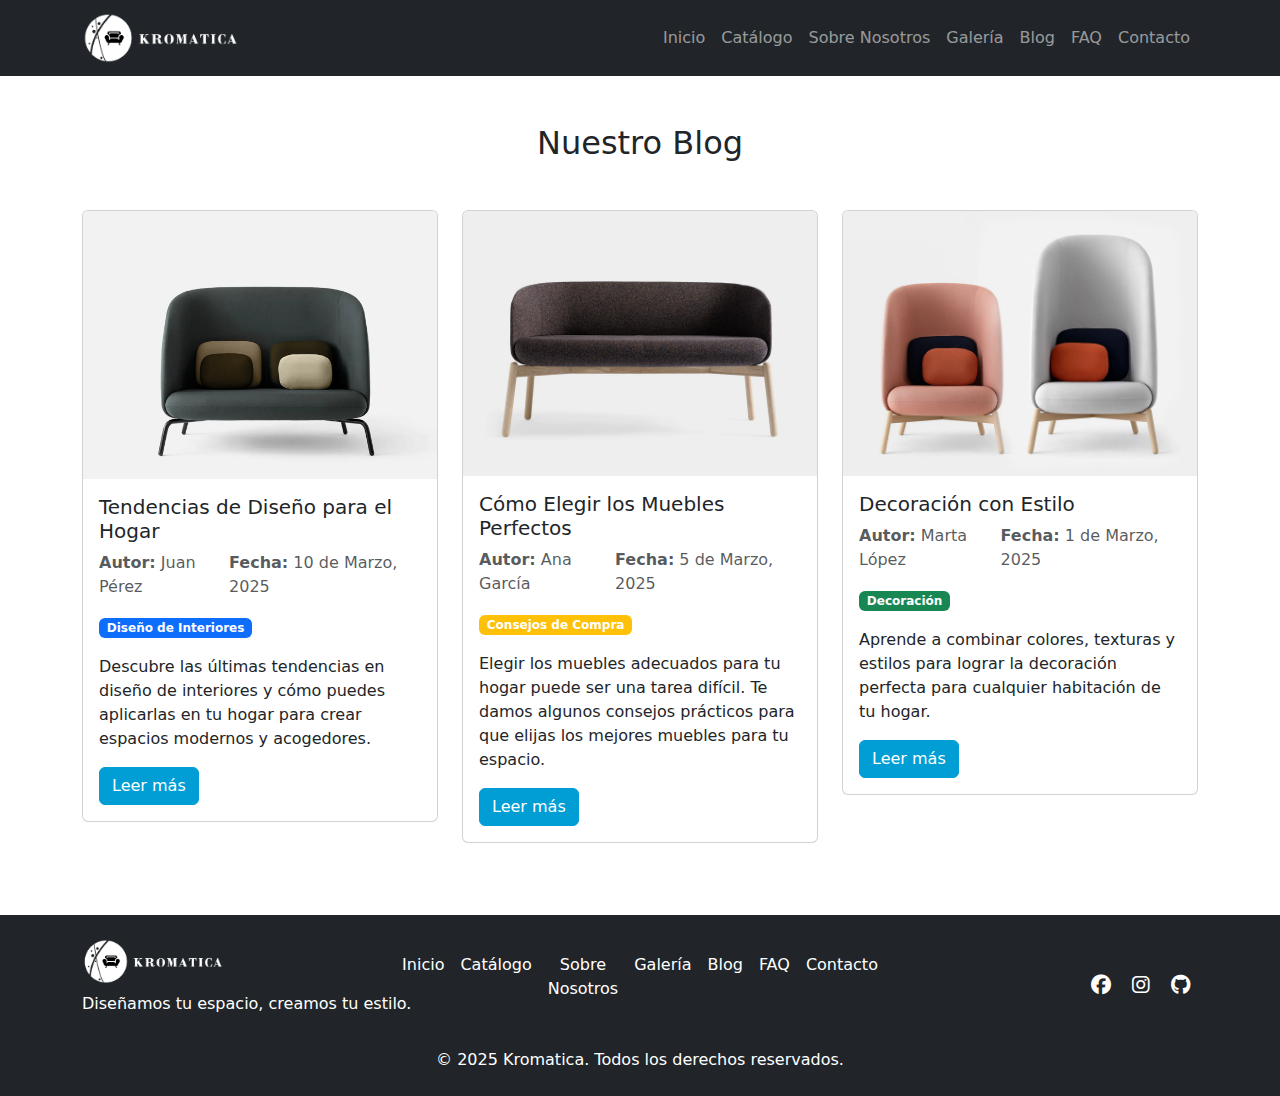
==== html/blog.html @ 093784c2 "subiendo archivos de mi web" ====
<!DOCTYPE html>
<html lang="es">
  <head>
    <meta charset="UTF-8" />
    <meta name="viewport" content="width=device-width, initial-scale=1.0" />
    <title>Blog</title>
    <link
      href="https://cdn.jsdelivr.net/npm/bootstrap@5.3.0/dist/css/bootstrap.min.css"
      rel="stylesheet"
    />
    <link
      rel="stylesheet"
      href="https://cdnjs.cloudflare.com/ajax/libs/font-awesome/6.5.1/css/all.min.css"
    />
    <link rel="stylesheet" href="../css/style.css" />
  </head>
  <body>
    <nav class="navbar navbar-expand-lg navbar-dark bg-dark">
      <div class="container">
        <a class="navbar-brand d-flex align-items-center" href="#">
          <img
            src="../img/logoKromatica.png"
            alt="Kromatica Logo"
            class="logo"
          />
          <!-- <span class="ms-2">Kromatica</span> -->
        </a>
        <button
          class="navbar-toggler"
          type="button"
          data-bs-toggle="collapse"
          data-bs-target="#navbarNav"
        >
          <span class="navbar-toggler-icon"></span>
        </button>
        <div class="collapse navbar-collapse" id="navbarNav">
          <ul class="navbar-nav ms-auto">
            <li class="nav-item">
              <a class="nav-link" href="../index.html">Inicio</a>
            </li>
            <li class="nav-item">
              <a class="nav-link" href="catalogo.html">Catálogo</a>
            </li>
            <li class="nav-item">
              <a class="nav-link" href="sobre-nosotros.html">Sobre Nosotros</a>
            </li>
            <li class="nav-item">
              <a class="nav-link" href="galeria.html">Galería</a>
            </li>
            <li class="nav-item">
              <a class="nav-link" href="blog.html">Blog</a>
            </li>
            <li class="nav-item">
              <a class="nav-link" href="faq.html">FAQ</a>
            </li>
            <li class="nav-item">
              <a class="nav-link" href="contacto.html">Contacto</a>
            </li>
          </ul>
        </div>
      </div>
    </nav>

    <section id="blog" class="container my-5">
      <h2 class="text-center mb-5">Nuestro Blog</h2>

      <div class="row">
        <!-- Entrada de Blog 1 -->
        <div class="col-12 col-md-4 mb-4">
          <div class="card">
            <img
              src="../img/catalog/product-category-1.webp"
              class="card-img-top"
              alt="Tendencias de Diseño para el Hogar"
            />
            <div class="card-body">
              <h5 class="card-title">Tendencias de Diseño para el Hogar</h5>
              <div class="d-flex justify-content-between text-muted mb-3">
                <span><strong>Autor:</strong> Juan Pérez</span>
                <span><strong>Fecha:</strong> 10 de Marzo, 2025</span>
              </div>
              <div>
                <span class="badge bg-primary">Diseño de Interiores</span>
              </div>
              <p class="card-text mt-3">
                Descubre las últimas tendencias en diseño de interiores y cómo
                puedes aplicarlas en tu hogar para crear espacios modernos y
                acogedores.
              </p>
              <a href="#" class="btn btn-primary">Leer más</a>
            </div>
          </div>
        </div>

        <!-- Entrada de Blog 2 -->
        <div class="col-12 col-md-4 mb-4">
          <div class="card">
            <img
              src="../img/catalog/slide-image-3.webp"
              class="card-img-top"
              alt="Cómo Elegir los Muebles Perfectos"
            />
            <div class="card-body">
              <h5 class="card-title">Cómo Elegir los Muebles Perfectos</h5>
              <div class="d-flex justify-content-between text-muted mb-3">
                <span><strong>Autor:</strong> Ana García</span>
                <span><strong>Fecha:</strong> 5 de Marzo, 2025</span>
              </div>
              <div>
                <span class="badge bg-warning">Consejos de Compra</span>
              </div>
              <p class="card-text mt-3">
                Elegir los muebles adecuados para tu hogar puede ser una tarea
                difícil. Te damos algunos consejos prácticos para que elijas los
                mejores muebles para tu espacio.
              </p>
              <a href="#" class="btn btn-primary">Leer más</a>
            </div>
          </div>
        </div>

        <!-- Entrada de Blog 3 -->
        <div class="col-12 col-md-4 mb-4">
          <div class="card">
            <img
              src="../img/catalog/slide-image-5.webp"
              class="card-img-top"
              alt="Decoración con Estilo"
            />
            <div class="card-body">
              <h5 class="card-title">Decoración con Estilo</h5>
              <div class="d-flex justify-content-between text-muted mb-3">
                <span><strong>Autor:</strong> Marta López</span>
                <span><strong>Fecha:</strong> 1 de Marzo, 2025</span>
              </div>
              <div>
                <span class="badge bg-success">Decoración</span>
              </div>
              <p class="card-text mt-3">
                Aprende a combinar colores, texturas y estilos para lograr la
                decoración perfecta para cualquier habitación de tu hogar.
              </p>
              <a href="#" class="btn btn-primary">Leer más</a>
            </div>
          </div>
        </div>
      </div>
    </section>

    <footer class="bg-dark text-white py-4">
      <div class="container">
        <div class="row align-items-center">
          <!-- Logo -->
          <div class="col-md-4 text-center text-md-start">
            <a
              href="../index.html"
              class="d-flex align-items-center justify-content-center justify-content-md-start"
            >
              <img
                src="../img/logoKromatica.png"
                alt="Kromatica Logo"
                class="footer-logo"
              />
            </a>
            <p class="mt-2">Diseñamos tu espacio, creamos tu estilo.</p>
          </div>

          <!-- Menú de navegación -->
          <div class="col-md-4 text-center my-3 my-md-0">
            <ul
              class="list-unstyled d-flex flex-column flex-md-row justify-content-center"
            >
              <li class="mx-2">
                <a href="../index.html" class="text-white">Inicio</a>
              </li>
              <li class="mx-2">
                <a href="catalogo.html" class="text-white">Catálogo</a>
              </li>
              <li class="mx-2">
                <a href="sobre-nosotros.html" class="text-white"
                  >Sobre Nosotros</a
                >
              </li>
              <li class="mx-2">
                <a href="galeria.html" class="text-white">Galería</a>
              </li>
              <li class="mx-2">
                <a href="blog.html" class="text-white">Blog</a>
              </li>
              <li class="mx-2">
                <a href="faq.html" class="text-white">FAQ</a>
              </li>
              <li class="mx-2">
                <a href="contacto.html" class="text-white">Contacto</a>
              </li>
            </ul>
          </div>

          <!-- Redes sociales -->
          <div class="col-md-4 text-center text-md-end">
            <a href="#" class="text-white mx-2"
              ><i class="fab fa-facebook fa-lg"></i
            ></a>
            <a href="#" class="text-white mx-2"
              ><i class="fab fa-instagram fa-lg"></i
            ></a>
            <a href="#" class="text-white mx-2"
              ><i class="fab fa-github fa-lg"></i
            ></a>
          </div>
        </div>
      </div>
      <div class="text-center mt-3">
        <p class="mb-0">
          &copy; 2025 Kromatica. Todos los derechos reservados.
        </p>
      </div>
    </footer>

    <script src="https://cdn.jsdelivr.net/npm/bootstrap@5.3.0/dist/js/bootstrap.bundle.min.js"></script>
    <script src="../js/app.js"></script>
  </body>
</html>
---- css/style.css ----
/* Estilos navbar */
.logo {
  height: 50px;
  width: auto;
}

/* Estilos sección Header */

.btn-primary {
  background-color: #009ed5 !important;
  border-color: #009ed5 !important;
  transition: all 0.3s ease-in-out;
}

.btn-primary:hover {
  background-color: #0893c2 !important;
  border-color: #0893c2 !important;
  transform: translateY(-3px);
  box-shadow: 0px 5px 10px rgba(0, 0, 0, 0.2);
}

/* Responsive en móviles */
@media (max-width: 768px) {
  .carousel-item img {
    height: 250px;
  }
}

/* Estilos sección nosotros */

#nosotros,
#catalogo h2 {
  margin-bottom: 15px;
}

#nosotros p {
  font-size: 1.1rem;
  font-weight: normal;
  line-height: 1.6;
  margin-bottom: 20px;
}

/* Diseño Responsivo */
@media (max-width: 768px) {
  #nosotros .row {
    flex-direction: column-reverse;
  }

  #nosotros img {
    margin-bottom: 20px;
    width: 95%;
  }
}

/* Estilos de la sección de galería */

#galeria .gallery-item {
  position: relative;
  overflow: hidden;
  margin-bottom: 15px;
}

#galeria .gallery-item img {
  transition: transform 0.3s ease, box-shadow 0.3s ease;
  width: 100%;
  height: auto;
}

#galeria .gallery-item:hover img {
  transform: scale(1.05);
  box-shadow: 0 4px 8px rgba(0, 0, 0, 0.2);
}

/* Estilos sección de contacto */

#contacto img {
  max-width: 100%;
  height: auto;
  border-radius: 10px;
  margin-bottom: 20px;
}

@media (max-width: 768px) {
  #contacto .row {
    flex-direction: column;
  }
  #contacto h2,
  #contacto p {
    text-align: center;
  }
}

/* Estilos Footer */

.footer-logo {
  width: 40%;
  height: auto;
}

footer ul li a {
  text-decoration: none;
}

footer ul li a:hover {
  text-decoration: underline;
}

footer i {
  transition: transform 0.3s ease-in-out;
}

footer i:hover {
  transform: scale(1.2);
}

/* Estilos página de catalogo */

#pag-catalogo img {
  transition: transform 0.3s ease-in-out;
}

#pag-catalogo img:hover {
  transform: scale(1.1);
}
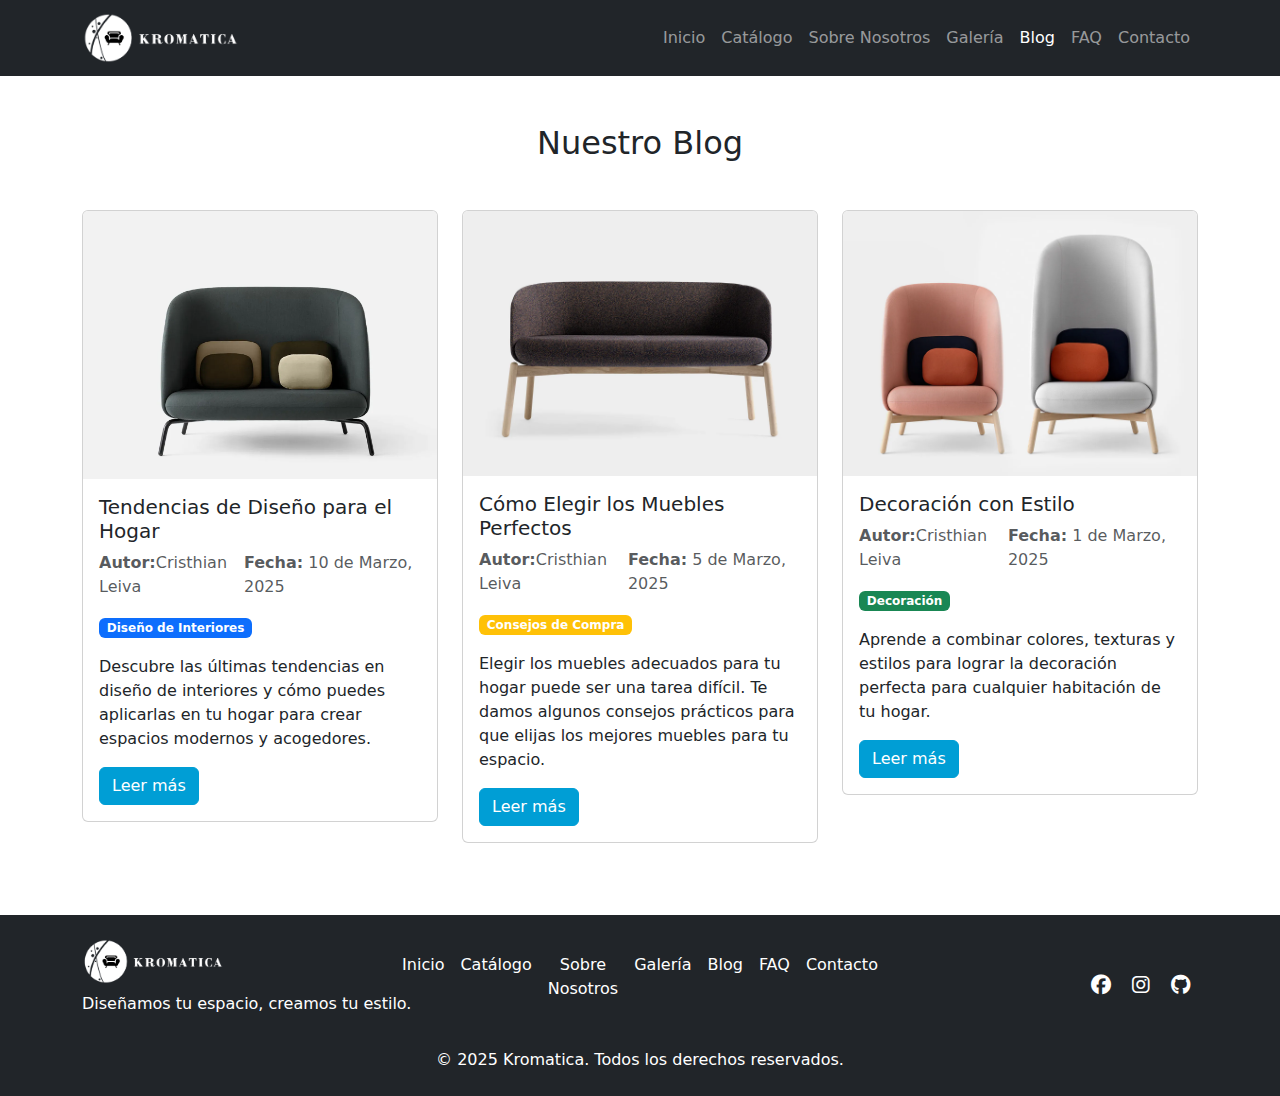
==== commit f34b5e4c: "Corrigiendo enlaces y incorporando Bootstrap v5.3.3" ====
--- a/html/blog.html
+++ b/html/blog.html
@@ -13,11 +13,13 @@
       href="https://cdnjs.cloudflare.com/ajax/libs/font-awesome/6.5.1/css/all.min.css"
     />
     <link rel="stylesheet" href="../css/style.css" />
+    <link rel="stylesheet" href="../css/bootstrap.min.css" />
+    <script src="../js/bootstrap.bundle.min.js"></script>
   </head>
   <body>
     <nav class="navbar navbar-expand-lg navbar-dark bg-dark">
       <div class="container">
-        <a class="navbar-brand d-flex align-items-center" href="#">
+        <a class="navbar-brand d-flex align-items-center" href="../index.html">
           <img
             src="../img/logoKromatica.png"
             alt="Kromatica Logo"
@@ -48,7 +50,7 @@
               <a class="nav-link" href="galeria.html">Galería</a>
             </li>
             <li class="nav-item">
-              <a class="nav-link" href="blog.html">Blog</a>
+              <a class="nav-link active" href="blog.html">Blog</a>
             </li>
             <li class="nav-item">
               <a class="nav-link" href="faq.html">FAQ</a>
@@ -76,7 +78,7 @@
             <div class="card-body">
               <h5 class="card-title">Tendencias de Diseño para el Hogar</h5>
               <div class="d-flex justify-content-between text-muted mb-3">
-                <span><strong>Autor:</strong> Juan Pérez</span>
+                <span><strong>Autor:</strong>Cristhian Leiva</span>
                 <span><strong>Fecha:</strong> 10 de Marzo, 2025</span>
               </div>
               <div>
@@ -103,7 +105,7 @@
             <div class="card-body">
               <h5 class="card-title">Cómo Elegir los Muebles Perfectos</h5>
               <div class="d-flex justify-content-between text-muted mb-3">
-                <span><strong>Autor:</strong> Ana García</span>
+                <span><strong>Autor:</strong>Cristhian Leiva</span>
                 <span><strong>Fecha:</strong> 5 de Marzo, 2025</span>
               </div>
               <div>
@@ -130,7 +132,7 @@
             <div class="card-body">
               <h5 class="card-title">Decoración con Estilo</h5>
               <div class="d-flex justify-content-between text-muted mb-3">
-                <span><strong>Autor:</strong> Marta López</span>
+                <span><strong>Autor:</strong>Cristhian Leiva</span>
                 <span><strong>Fecha:</strong> 1 de Marzo, 2025</span>
               </div>
               <div>
@@ -204,7 +206,10 @@
             <a href="#" class="text-white mx-2"
               ><i class="fab fa-instagram fa-lg"></i
             ></a>
-            <a href="#" class="text-white mx-2"
+            <a
+              href="https://github.com/lscris21"
+              target="_blank"
+              class="text-white mx-2"
               ><i class="fab fa-github fa-lg"></i
             ></a>
           </div>
